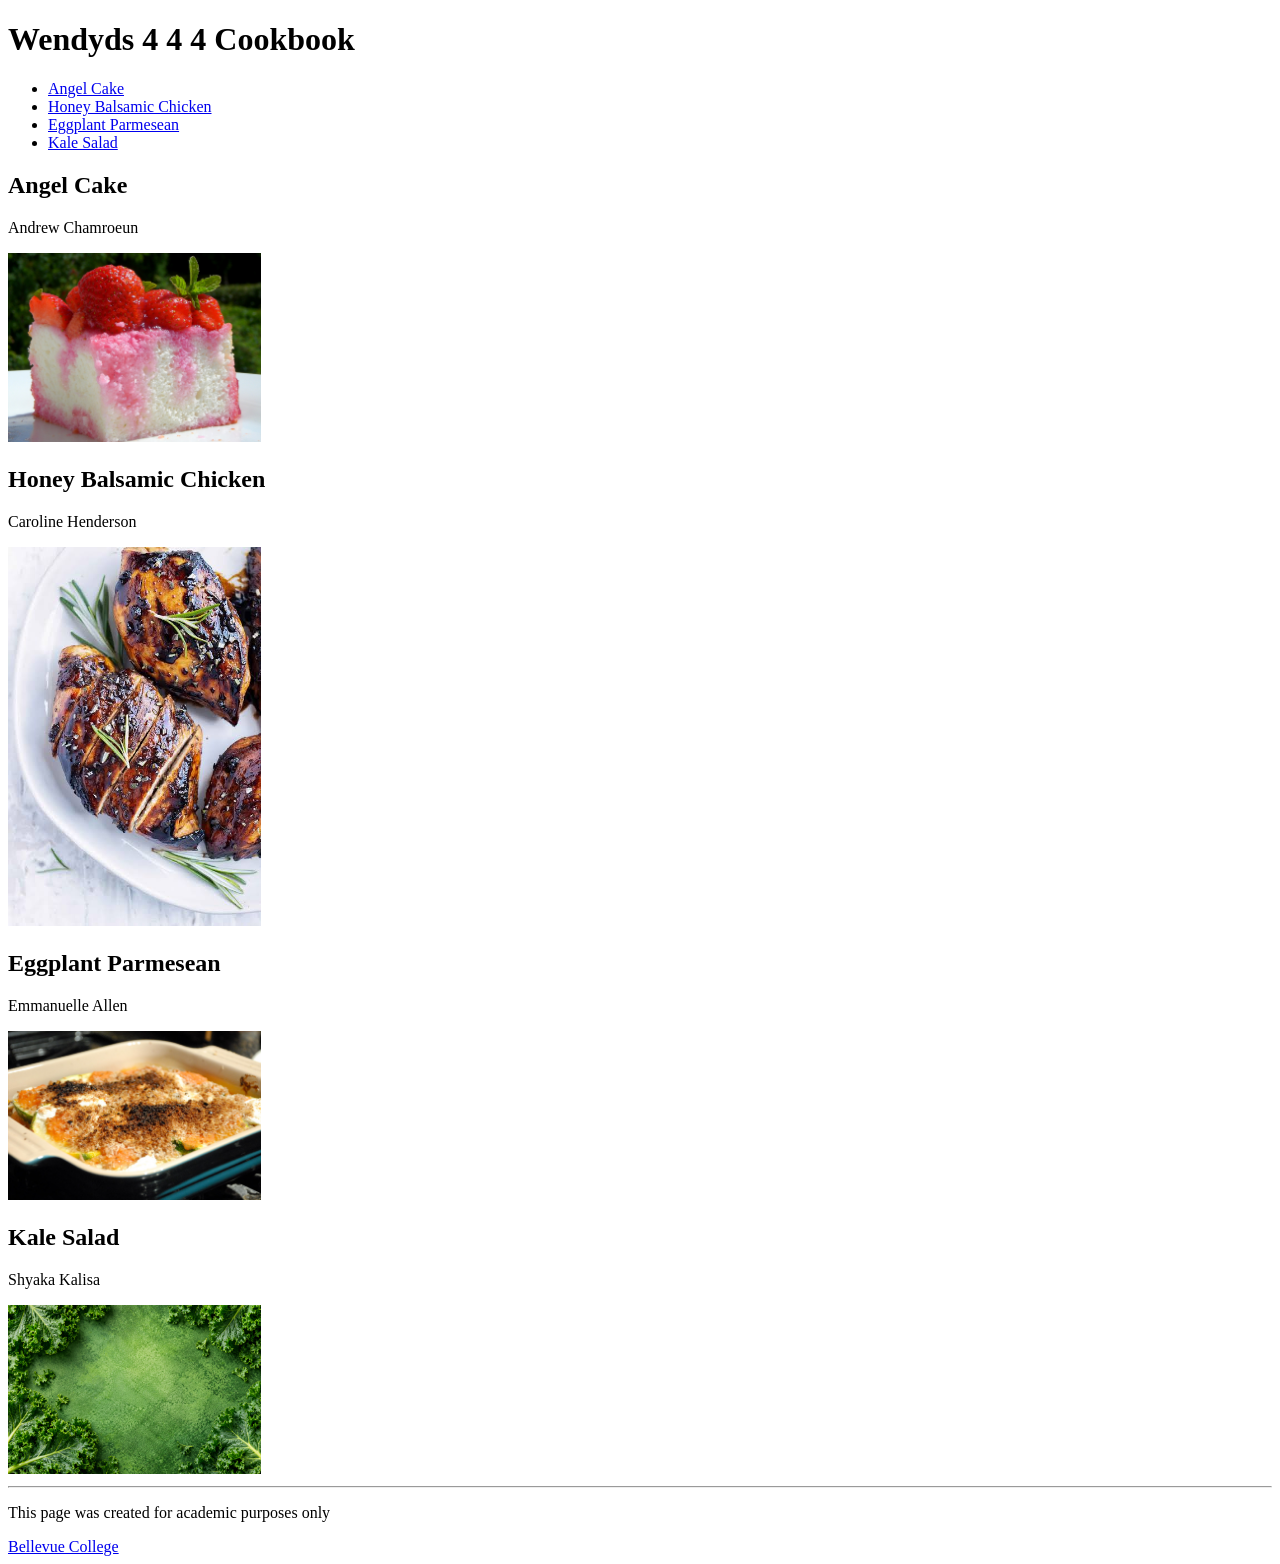
==== index.html @ 0011751c "made image width to 20%" ====
<!DOCTYPE html>
<html lang="en">
<head>
    <meta charset="UTF-8">
    <meta name="viewport" content="width=device-width, initial-scale=1.0, shrink-to-fit=no">
    <title>Wendys 4 4 4 Cookbook</title>
    <meta name="author" content="Wendys 4 4 4">
    <link rel="stylesheet" href="css/index-style.css">
</head>
<body>
    <header>
    <h1>Wendyds 4 4 4 Cookbook</h1>
    <nav>
        <ul id="navbar">
            <li><a href="html/a-angel-cake.html">Angel Cake</a></li>
            <li><a href="./html/c-chicken.html">Honey Balsamic Chicken</a></li>
            <li><a href="./html/e-eggplant.html">Eggplant Parmesean</a></li>
            <li><a href="./html/s-kale.html">Kale Salad</a></li>
        </ul>
    </nav>
    </header>
    <main>
        <!--Andrew-->
        <section class="home-section">
            <h2 class="home-recipe-heading">Angel Cake</h2>
            <p class="home-author-paragraph">Andrew Chamroeun</p>
            <img src="images/angel-cake-images/AngelFoodCake.jpg" alt="Image of Angel Cake ">

        </section>
        <!--Caroline-->
        <section class="home-section">
            <h2 class="home-recipe-heading">Honey Balsamic Chicken</h2>
            <p class="home-author-paragraph">Caroline Henderson</p>
            <img src="images/chicken-images/hero-img.jpg" alt="Image of honey balsamic chicken on a plate">

        </section>
        <!--Emmanuelle-->
        <section class="home-section">
            <h2 class="home-recipe-heading">Eggplant Parmesean</h2>
            <p class="home-author-paragraph">Emmanuelle Allen</p>
            <img src="./images/eggplant-images/eggplant-parmesean.jpg" alt="A picture of finished Eggplant Parmesean in a white and blue casserole dish on a dark background">

        </section>
        <!--Shyaka-->
        <section class="home-section">
            <h2 class="home-recipe-heading">Kale Salad</h2>
            <p class="home-author-paragraph">Shyaka Kalisa</p>
            <img src="./images/kale-images/kale-salad.jpg" alt="Alt text">
        </section>
    </main>
    <hr>
    <footer>
    <p>This page was created for academic purposes only</p>
    <a href="https://www.bellevuecollege.edu/">Bellevue College</a>
    </footer>
</body>
</html>
---- css/index-style.css ----
/* 
This should be the index style sheet. Name your css however you wish. 

Don't forget to rename your filepath for rel in the html head.
*/
*::before,*::after{
    box-sizing: border-box;
}
img{
    width: 20%;
}
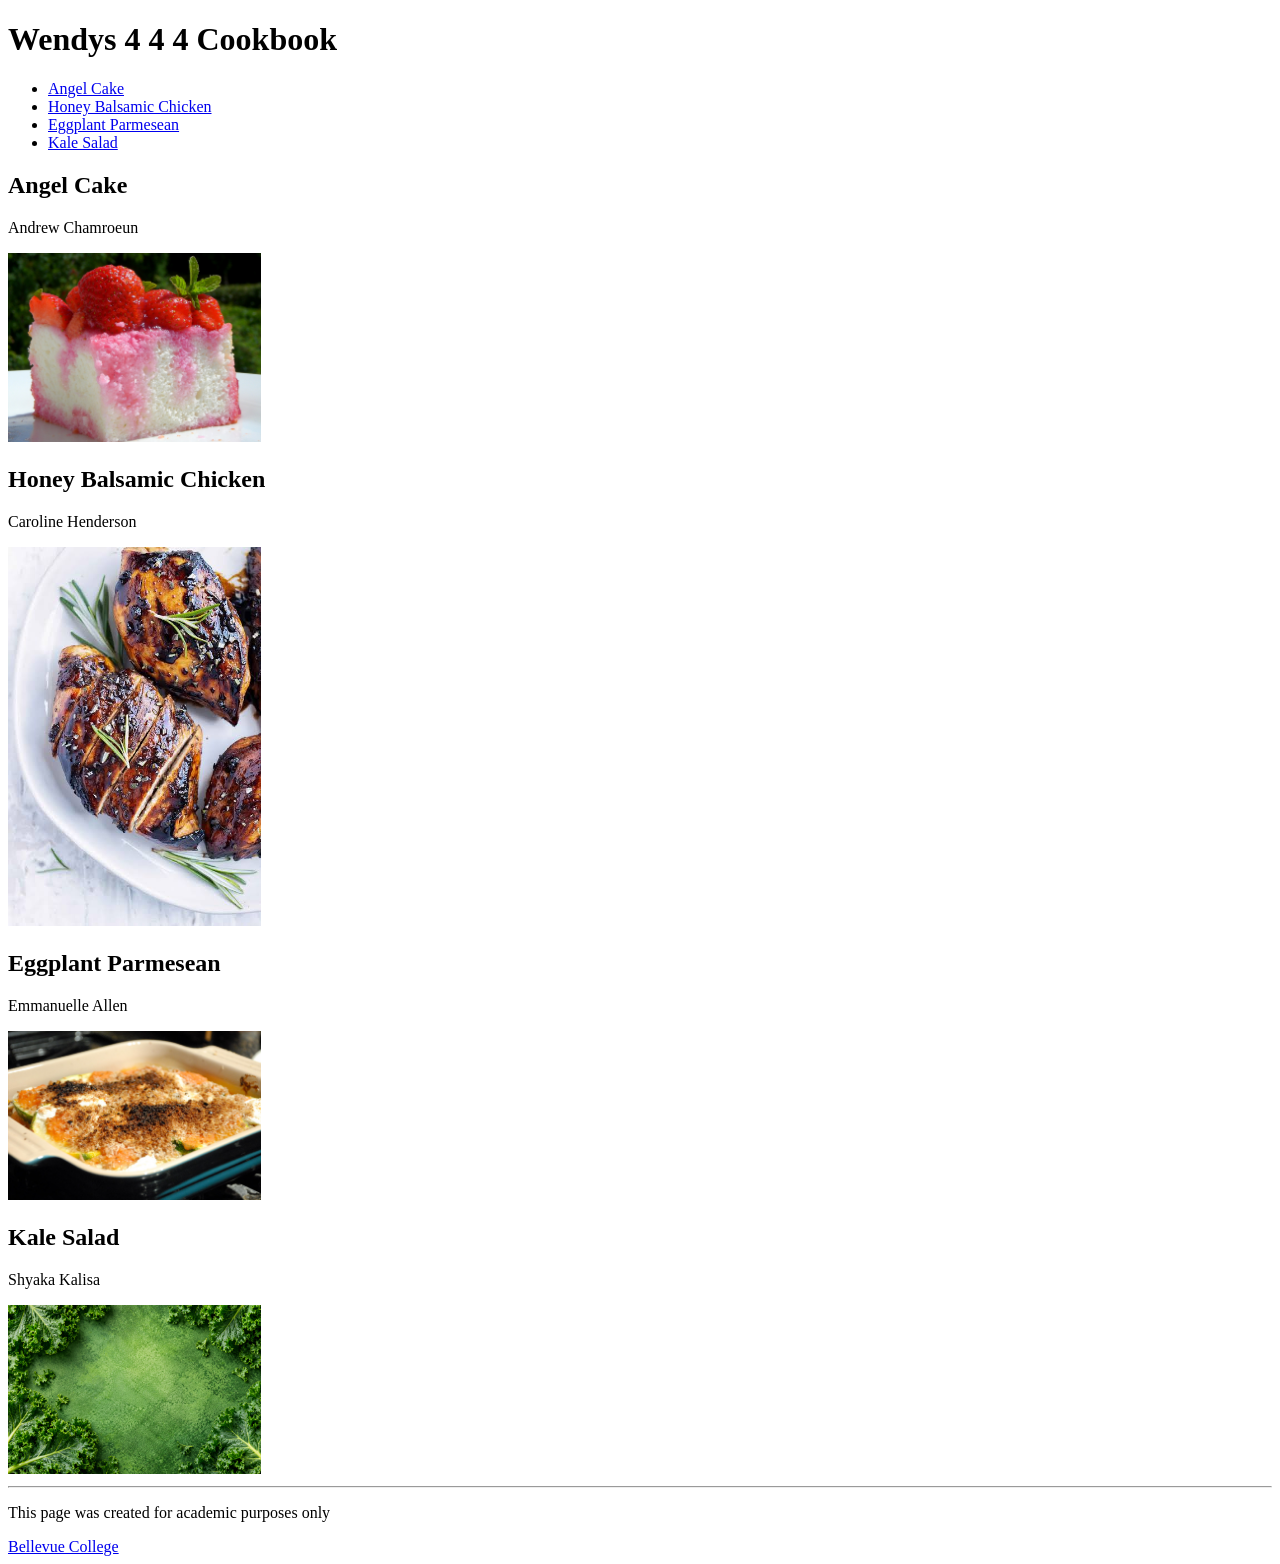
==== commit ecb27788: "fixed typo in h1" ====
--- a/index.html
+++ b/index.html
@@ -9,7 +9,7 @@
 </head>
 <body>
     <header>
-    <h1>Wendyds 4 4 4 Cookbook</h1>
+    <h1>Wendys 4 4 4 Cookbook</h1>
     <nav>
         <ul id="navbar">
             <li><a href="html/a-angel-cake.html">Angel Cake</a></li>
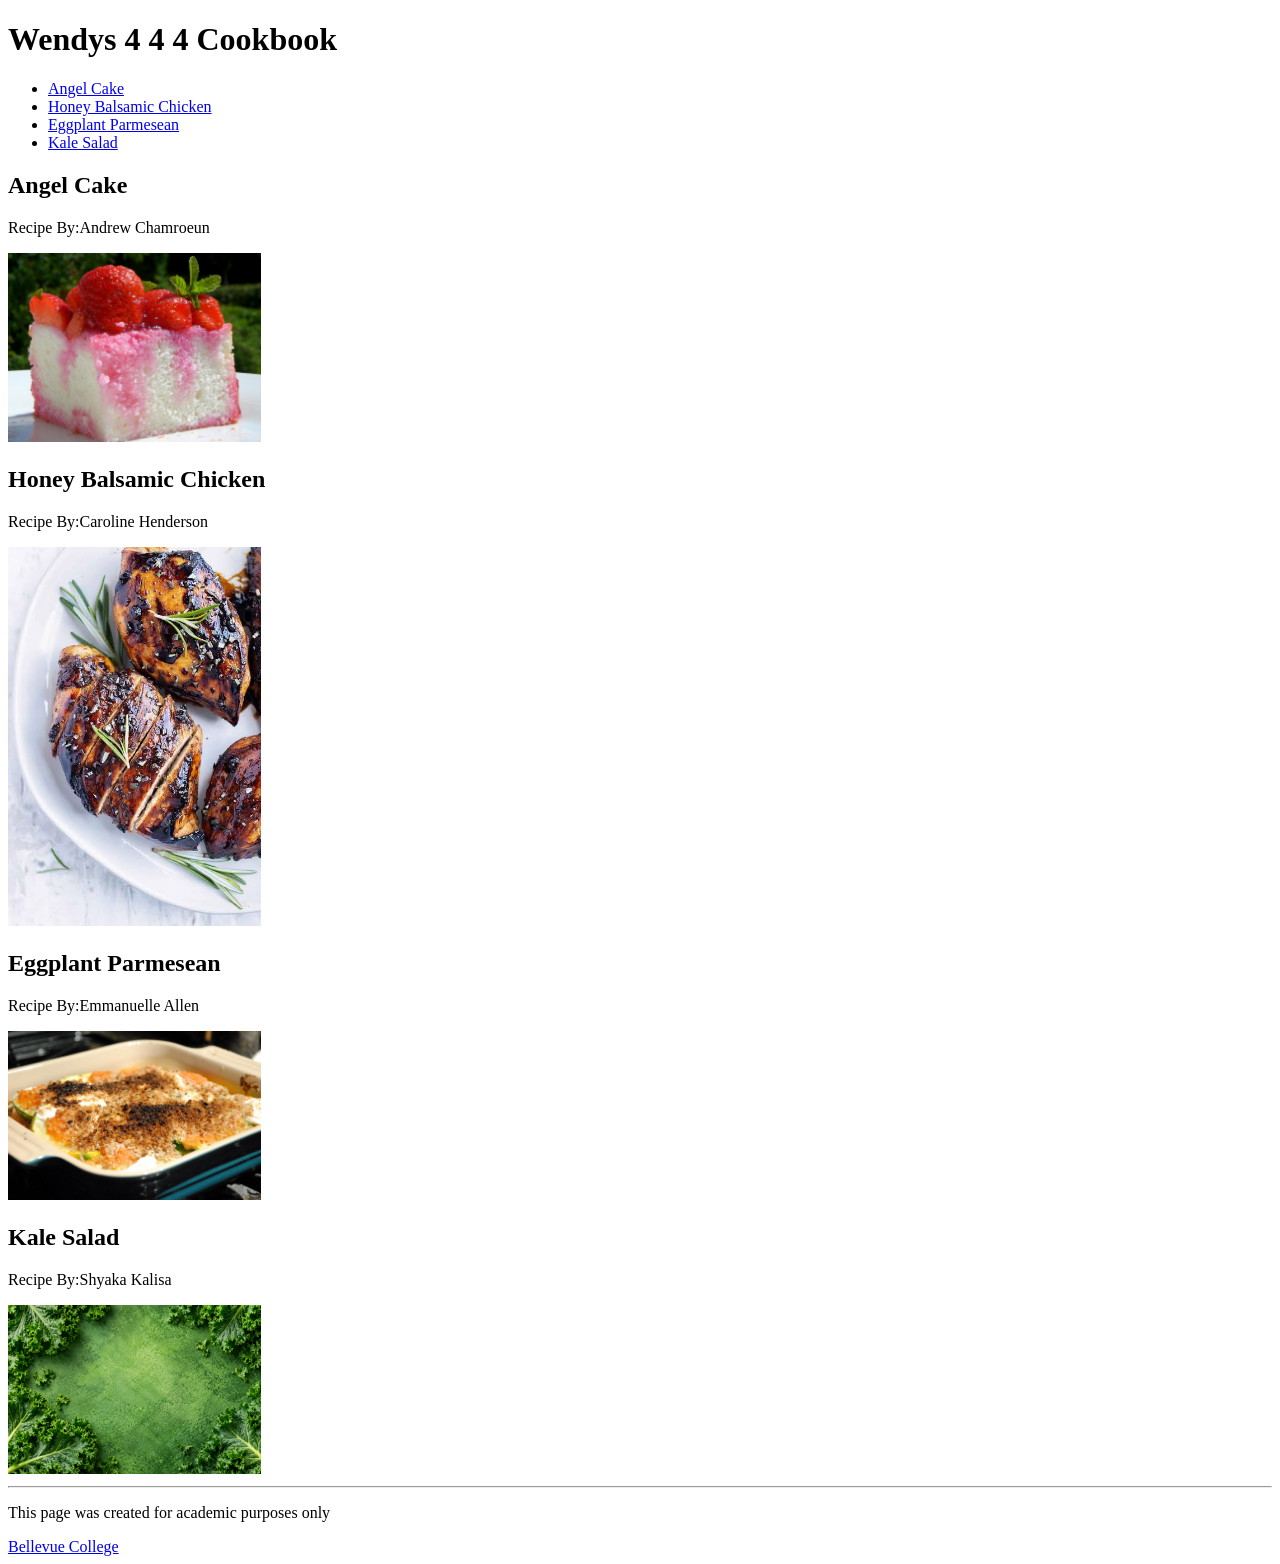
==== commit 9f5c7bc7: "added recipe by" ====
--- a/index.html
+++ b/index.html
@@ -23,28 +23,28 @@
         <!--Andrew-->
         <section class="home-section">
             <h2 class="home-recipe-heading">Angel Cake</h2>
-            <p class="home-author-paragraph">Andrew Chamroeun</p>
+            <p class="home-author-paragraph">Recipe By:Andrew Chamroeun</p>
             <img src="images/angel-cake-images/AngelFoodCake.jpg" alt="Image of Angel Cake ">
 
         </section>
         <!--Caroline-->
         <section class="home-section">
             <h2 class="home-recipe-heading">Honey Balsamic Chicken</h2>
-            <p class="home-author-paragraph">Caroline Henderson</p>
+            <p class="home-author-paragraph">Recipe By:Caroline Henderson</p>
             <img src="images/chicken-images/hero-img.jpg" alt="Image of honey balsamic chicken on a plate">
 
         </section>
         <!--Emmanuelle-->
         <section class="home-section">
             <h2 class="home-recipe-heading">Eggplant Parmesean</h2>
-            <p class="home-author-paragraph">Emmanuelle Allen</p>
+            <p class="home-author-paragraph">Recipe By:Emmanuelle Allen</p>
             <img src="./images/eggplant-images/eggplant-parmesean.jpg" alt="A picture of finished Eggplant Parmesean in a white and blue casserole dish on a dark background">
 
         </section>
         <!--Shyaka-->
         <section class="home-section">
             <h2 class="home-recipe-heading">Kale Salad</h2>
-            <p class="home-author-paragraph">Shyaka Kalisa</p>
+            <p class="home-author-paragraph">Recipe By:Shyaka Kalisa</p>
             <img src="./images/kale-images/kale-salad.jpg" alt="Alt text">
         </section>
     </main>
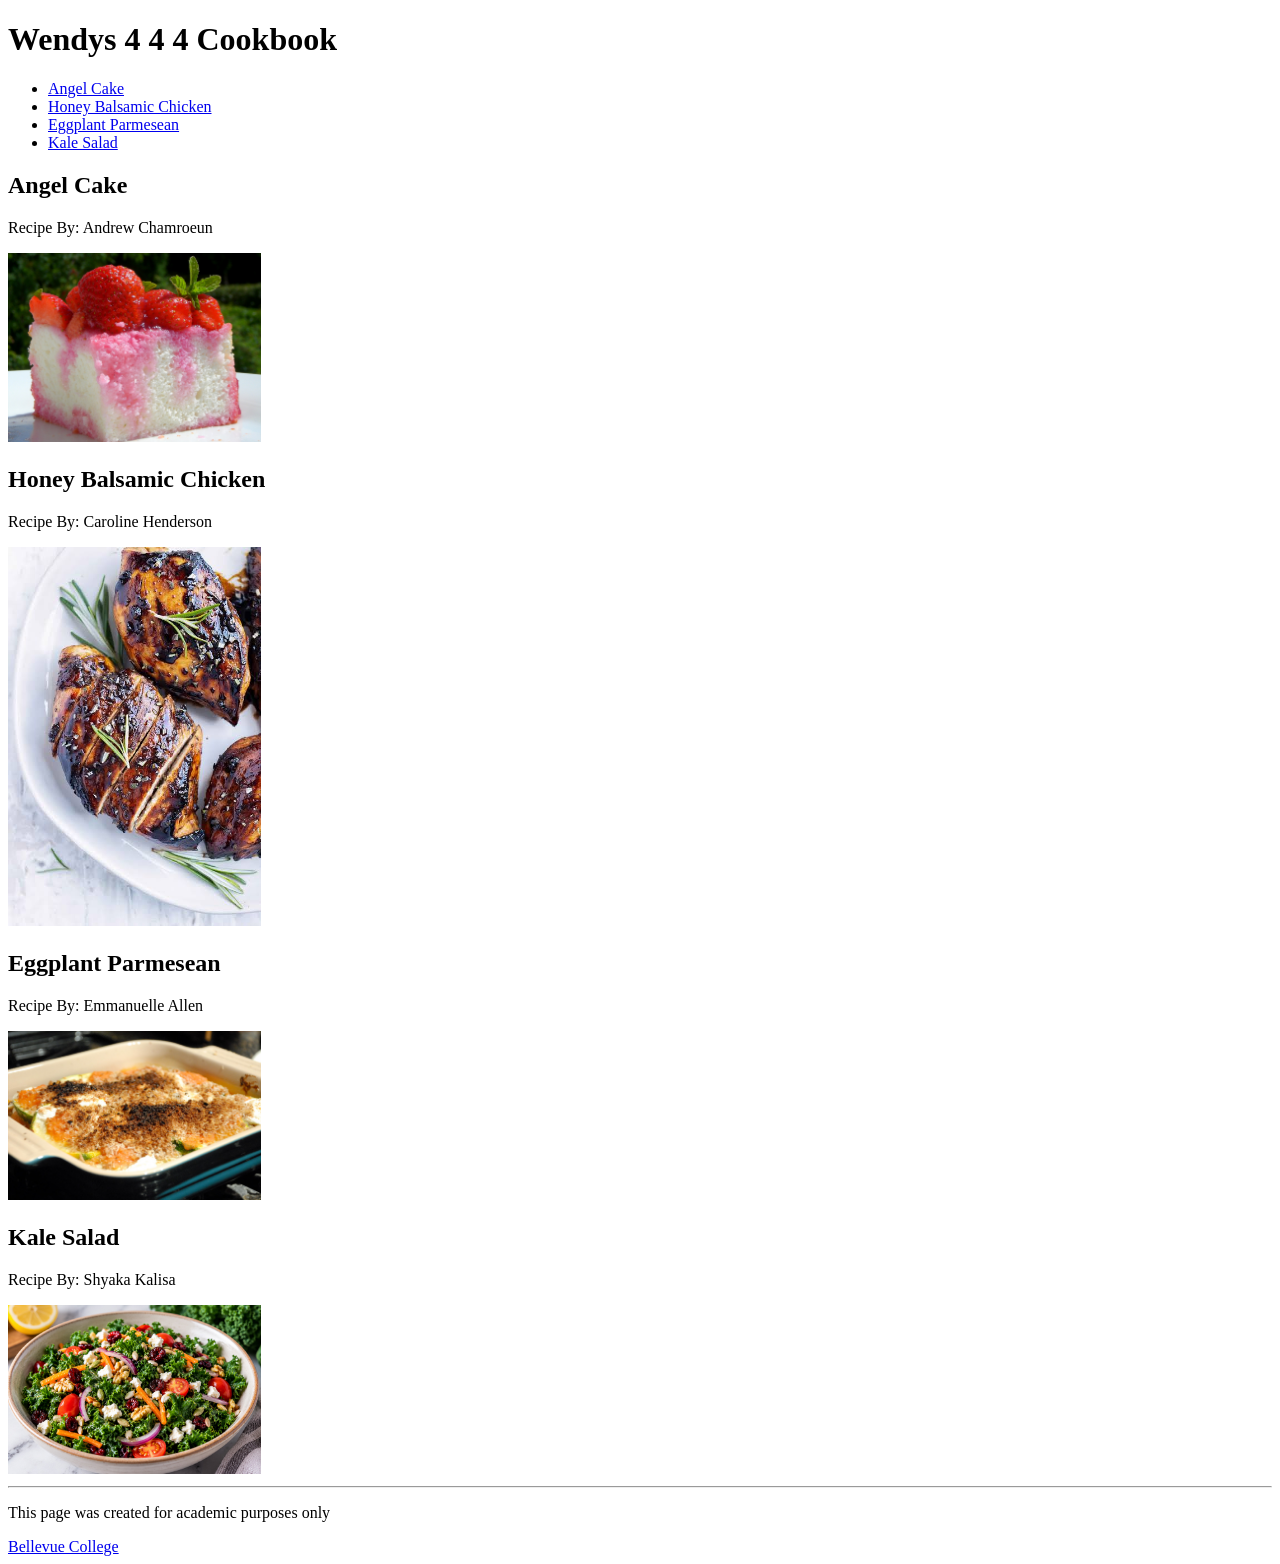
==== commit 6f96650b: "changed kale salad image" ====
--- a/index.html
+++ b/index.html
@@ -23,29 +23,29 @@
         <!--Andrew-->
         <section class="home-section">
             <h2 class="home-recipe-heading">Angel Cake</h2>
-            <p class="home-author-paragraph">Recipe By:Andrew Chamroeun</p>
+            <p class="home-author-paragraph">Recipe By: Andrew Chamroeun</p>
             <img src="images/angel-cake-images/AngelFoodCake.jpg" alt="Image of Angel Cake ">
 
         </section>
         <!--Caroline-->
         <section class="home-section">
             <h2 class="home-recipe-heading">Honey Balsamic Chicken</h2>
-            <p class="home-author-paragraph">Recipe By:Caroline Henderson</p>
+            <p class="home-author-paragraph">Recipe By: Caroline Henderson</p>
             <img src="images/chicken-images/hero-img.jpg" alt="Image of honey balsamic chicken on a plate">
 
         </section>
         <!--Emmanuelle-->
         <section class="home-section">
             <h2 class="home-recipe-heading">Eggplant Parmesean</h2>
-            <p class="home-author-paragraph">Recipe By:Emmanuelle Allen</p>
+            <p class="home-author-paragraph">Recipe By: Emmanuelle Allen</p>
             <img src="./images/eggplant-images/eggplant-parmesean.jpg" alt="A picture of finished Eggplant Parmesean in a white and blue casserole dish on a dark background">
 
         </section>
         <!--Shyaka-->
         <section class="home-section">
             <h2 class="home-recipe-heading">Kale Salad</h2>
-            <p class="home-author-paragraph">Recipe By:Shyaka Kalisa</p>
-            <img src="./images/kale-images/kale-salad.jpg" alt="Alt text">
+            <p class="home-author-paragraph">Recipe By: Shyaka Kalisa</p>
+            <img src="./images/kale-images/kale-background.jpg" alt="Alt text">
         </section>
     </main>
     <hr>
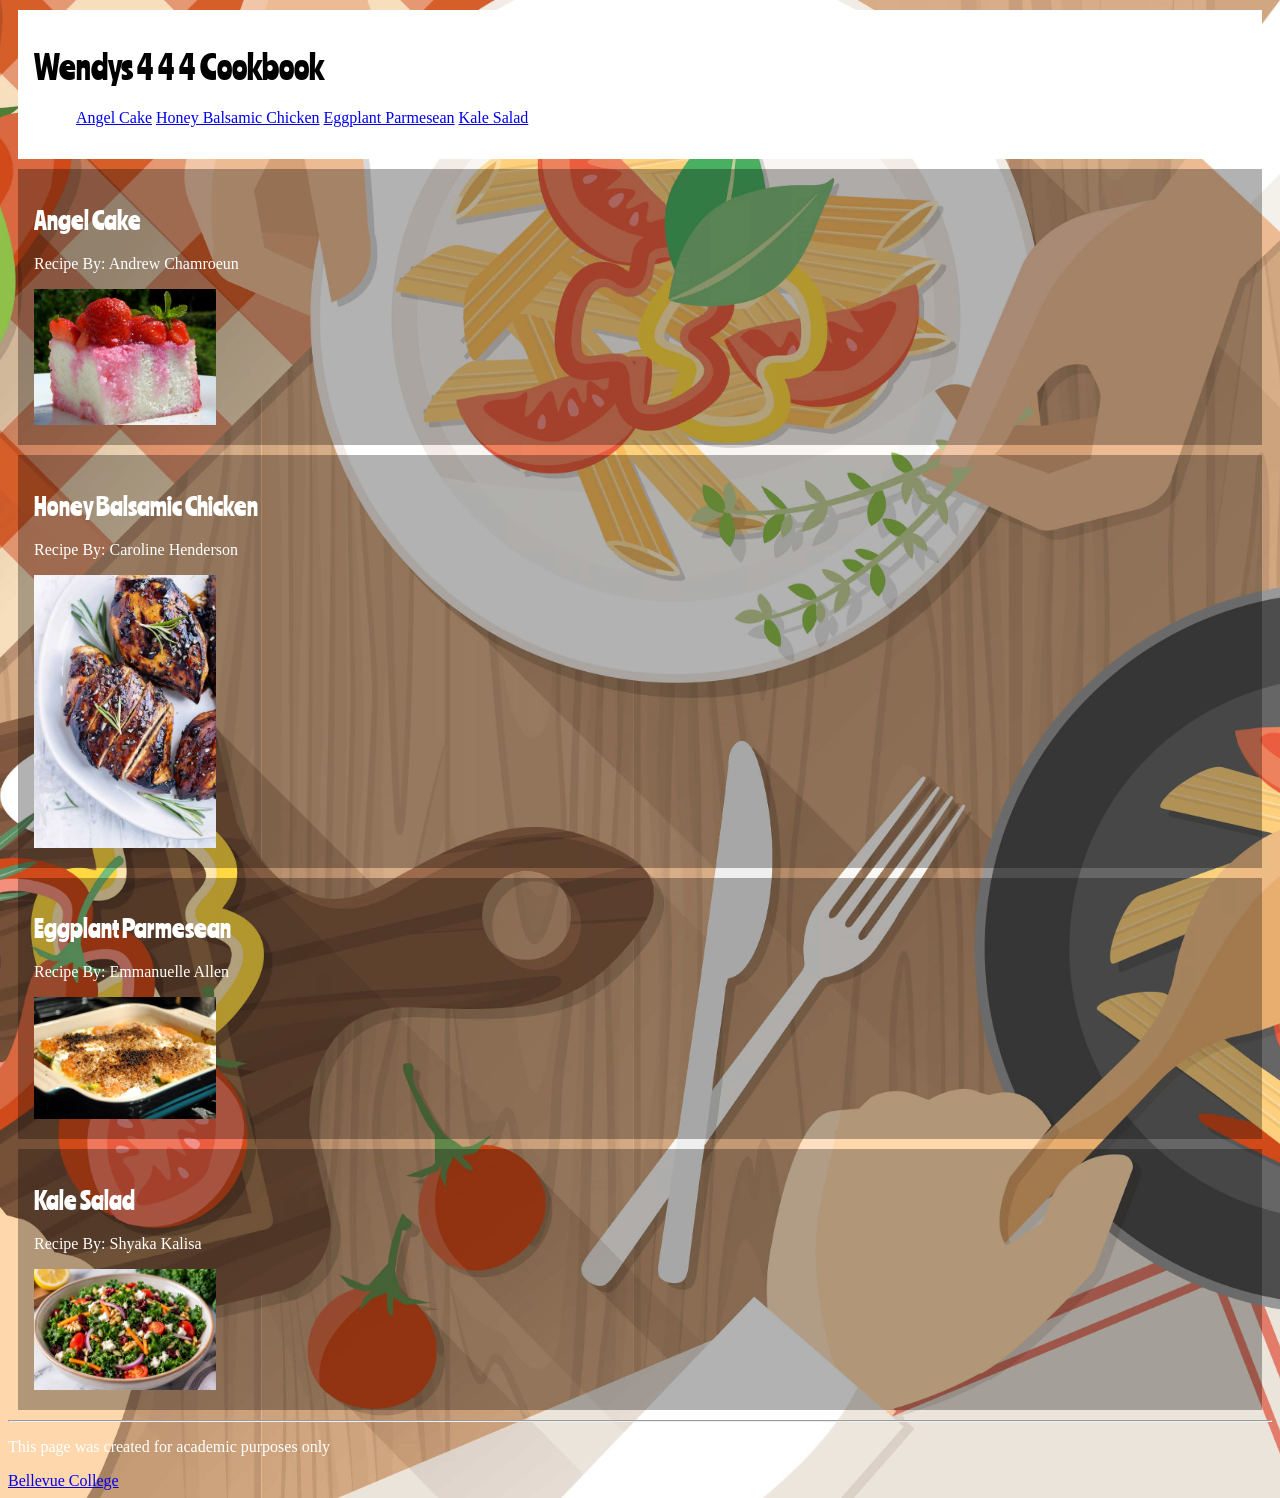
==== commit 3676cd9c: "added bg image, and some style elements" ====
--- a/index.html
+++ b/index.html
@@ -6,6 +6,9 @@
     <title>Wendys 4 4 4 Cookbook</title>
     <meta name="author" content="Wendys 4 4 4">
     <link rel="stylesheet" href="css/index-style.css">
+    <link rel="preconnect" href="https://fonts.googleapis.com">
+<link rel="preconnect" href="https://fonts.gstatic.com" crossorigin>
+<link href="https://fonts.googleapis.com/css2?family=Ranchers&display=swap" rel="stylesheet">
 </head>
 <body>
     <header>
--- a/css/index-style.css
+++ b/css/index-style.css
@@ -6,6 +6,40 @@
 *::before,*::after{
     box-sizing: border-box;
 }
+body{
+    background-image:url("../images/index-images/background.jpg");
+    background-repeat: no-repeat;
+    background-size: cover;
+    background-position: center;
+    color:#fff;
+}
+h1{
+    color:black;
+     font-family: "Ranchers", sans-serif;
+  font-weight: 400;
+  font-style: normal;
+}
+h2{
+    font-family: "Ranchers", sans-serif;
+  font-weight: 400;
+  font-style: normal;
+  color:#fff
+}
+nav ul{
+    display: flex;
+    list-style-type: none;
+}
+nav ul li{
+    margin: 0 2px;
+}
 img{
-    width: 20%;
+    width: 15%;
+}
+section,header{
+    background-color:rgba(0,0,0,.3);
+    padding:1rem;
+    margin:10px;
+}
+header{
+    background-color: #fff;
 }
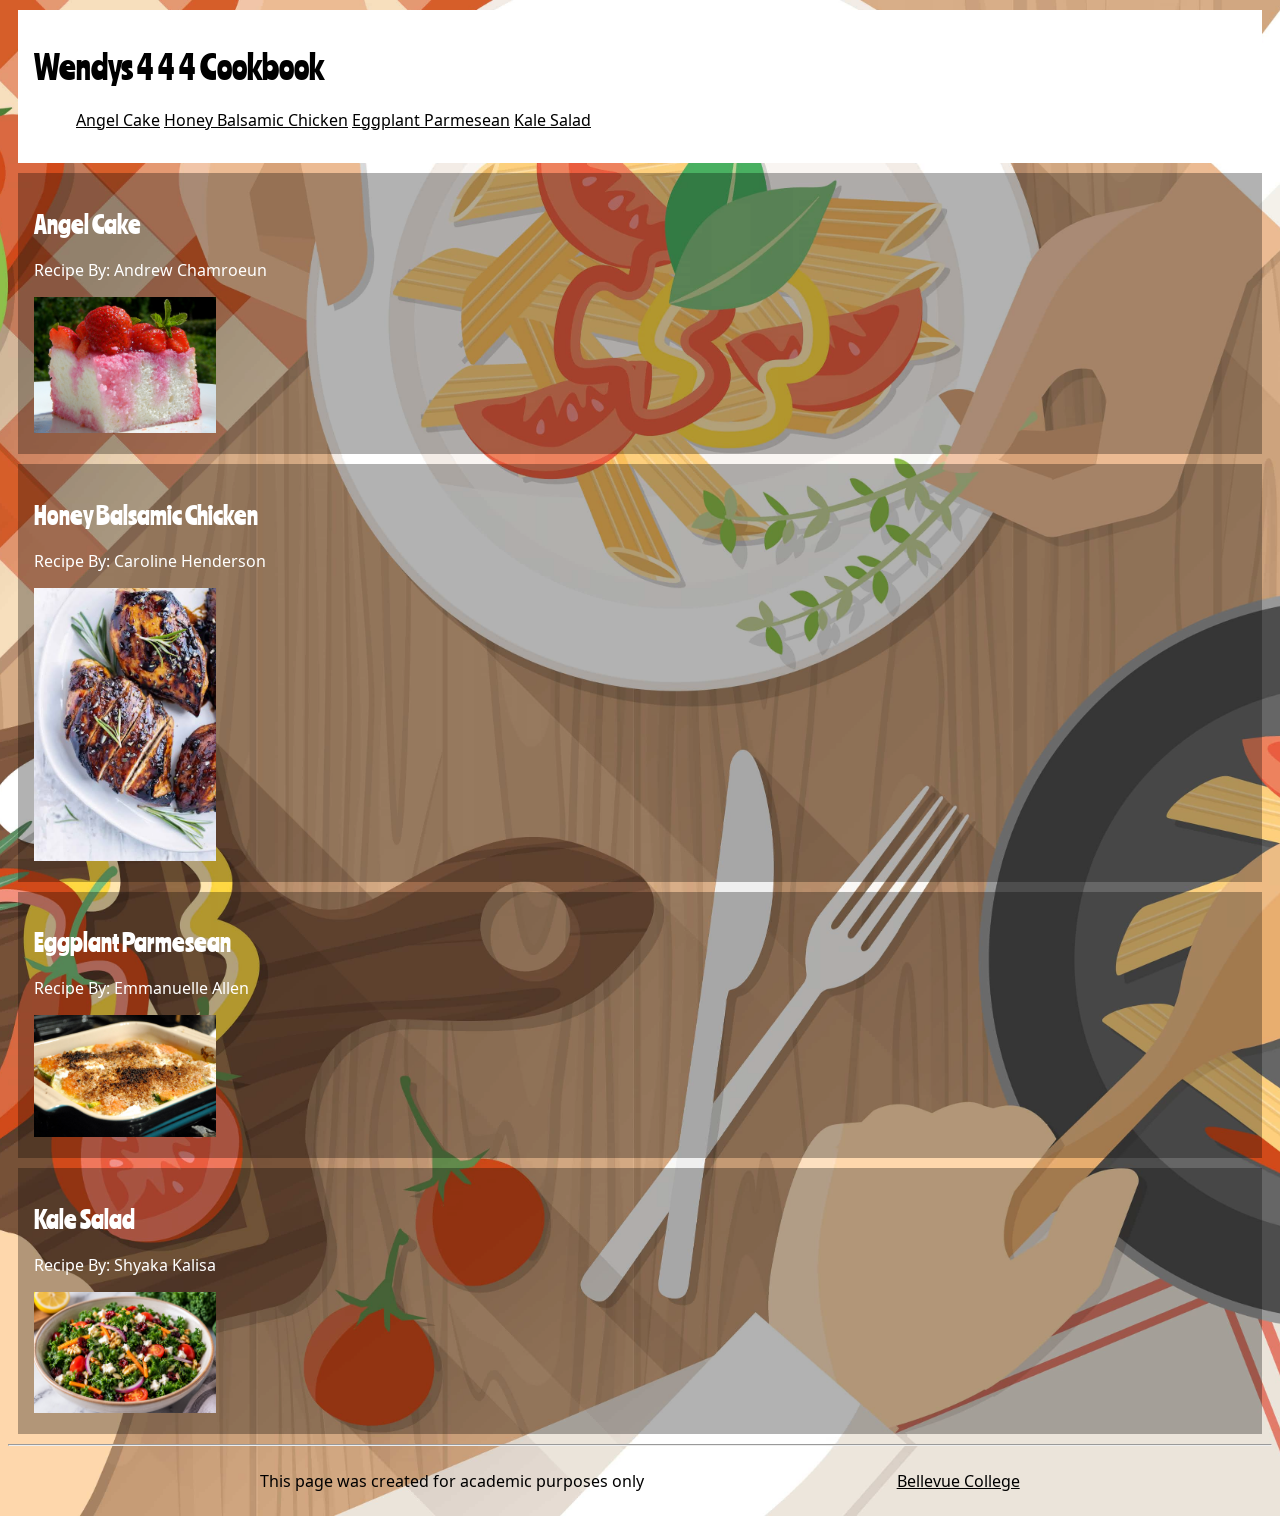
==== commit 0d114b59: "fixed footer" ====
--- a/index.html
+++ b/index.html
@@ -8,7 +8,7 @@
     <link rel="stylesheet" href="css/index-style.css">
     <link rel="preconnect" href="https://fonts.googleapis.com">
 <link rel="preconnect" href="https://fonts.gstatic.com" crossorigin>
-<link href="https://fonts.googleapis.com/css2?family=Ranchers&display=swap" rel="stylesheet">
+<link href="https://fonts.googleapis.com/css2?family=Noto+Sans+Linear+B&family=Ranchers&display=swap" rel="stylesheet">
 </head>
 <body>
     <header>
@@ -54,7 +54,7 @@
     <hr>
     <footer>
     <p>This page was created for academic purposes only</p>
-    <a href="https://www.bellevuecollege.edu/">Bellevue College</a>
+   <p><a href="https://www.bellevuecollege.edu/">Bellevue College</a></p>
     </footer>
 </body>
 </html>
--- a/css/index-style.css
+++ b/css/index-style.css
@@ -12,6 +12,12 @@
     background-size: cover;
     background-position: center;
     color:#fff;
+    font-family: "Noto Sans Linear B", sans-serif;
+  font-weight: 400;
+  font-style: normal;
+}
+a,a:visited{
+    color:black;
 }
 h1{
     color:black;
@@ -42,4 +48,11 @@
 }
 header{
     background-color: #fff;
+}
+footer{
+    display: flex;
+    justify-content: space-evenly;
+}
+footer p{
+    color: black;
 }
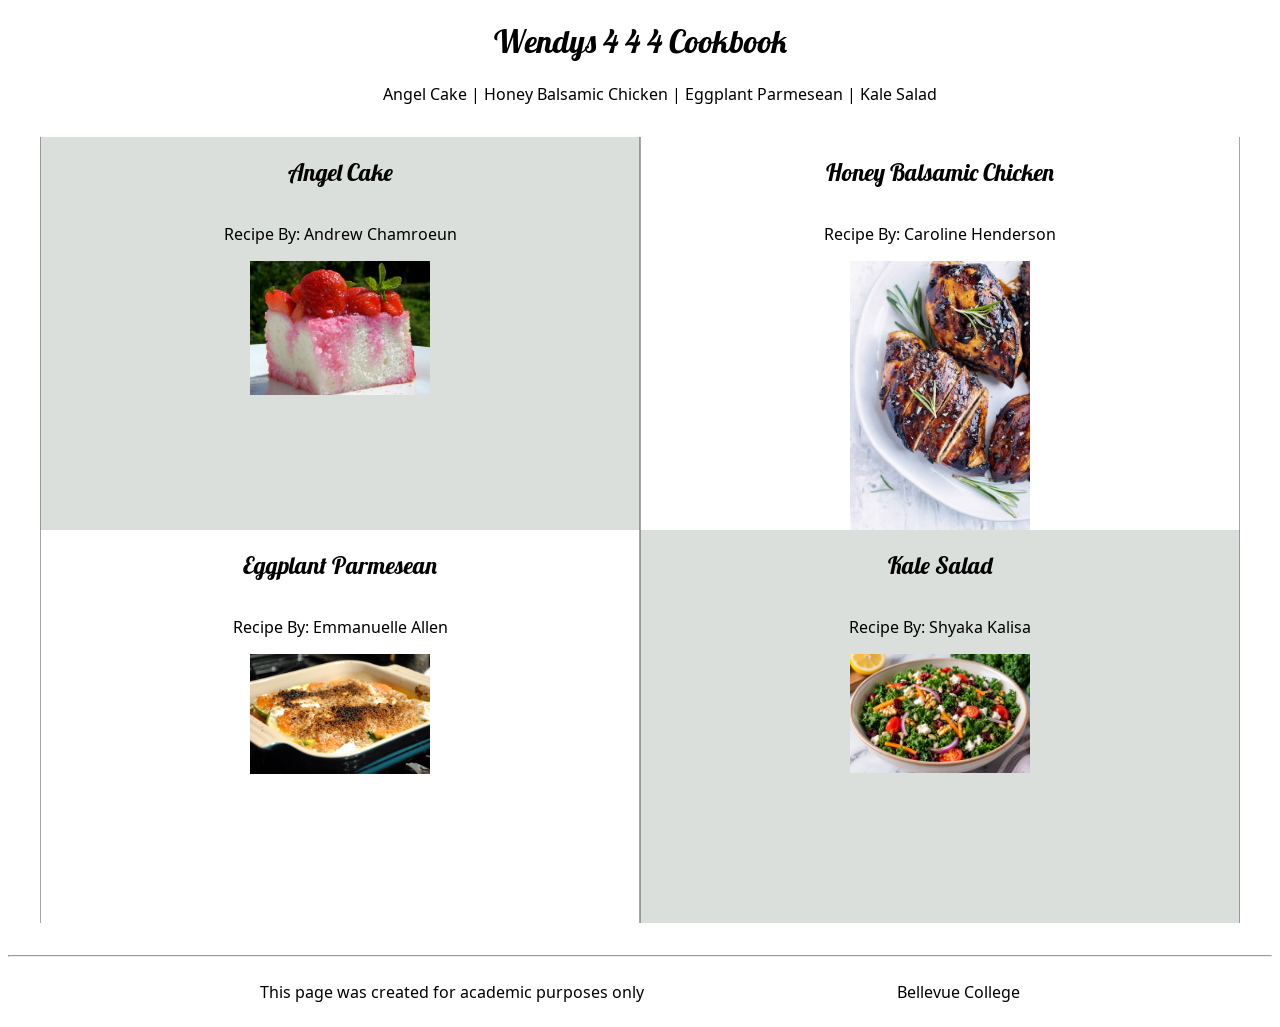
==== commit 6cb3a297: "changed desgin" ====
--- a/index.html
+++ b/index.html
@@ -6,25 +6,25 @@
     <title>Wendys 4 4 4 Cookbook</title>
     <meta name="author" content="Wendys 4 4 4">
     <link rel="stylesheet" href="css/index-style.css">
-    <link rel="preconnect" href="https://fonts.googleapis.com">
+  <link rel="preconnect" href="https://fonts.googleapis.com">
 <link rel="preconnect" href="https://fonts.gstatic.com" crossorigin>
-<link href="https://fonts.googleapis.com/css2?family=Noto+Sans+Linear+B&family=Ranchers&display=swap" rel="stylesheet">
+<link href="https://fonts.googleapis.com/css2?family=Lobster&family=Noto+Sans+Linear+B&family=Noto+Sans+Mandaic&display=swap" rel="stylesheet">
 </head>
 <body>
     <header>
     <h1>Wendys 4 4 4 Cookbook</h1>
     <nav>
         <ul id="navbar">
-            <li><a href="html/a-angel-cake.html">Angel Cake</a></li>
-            <li><a href="./html/c-chicken.html">Honey Balsamic Chicken</a></li>
-            <li><a href="./html/e-eggplant.html">Eggplant Parmesean</a></li>
+            <li><a href="html/a-angel-cake.html">Angel Cake |</a></li>
+            <li><a href="./html/c-chicken.html">Honey Balsamic Chicken |</a></li>
+            <li><a href="./html/e-eggplant.html">Eggplant Parmesean |</a></li>
             <li><a href="./html/s-kale.html">Kale Salad</a></li>
         </ul>
     </nav>
     </header>
     <main>
         <!--Andrew-->
-        <section class="home-section">
+        <section class="home-section accent">
             <h2 class="home-recipe-heading">Angel Cake</h2>
             <p class="home-author-paragraph">Recipe By: Andrew Chamroeun</p>
             <img src="images/angel-cake-images/AngelFoodCake.jpg" alt="Image of Angel Cake ">
@@ -45,7 +45,7 @@
 
         </section>
         <!--Shyaka-->
-        <section class="home-section">
+        <section class="home-section accent">
             <h2 class="home-recipe-heading">Kale Salad</h2>
             <p class="home-author-paragraph">Recipe By: Shyaka Kalisa</p>
             <img src="./images/kale-images/kale-background.jpg" alt="Alt text">
--- a/css/index-style.css
+++ b/css/index-style.css
@@ -6,7 +6,7 @@
 *::before,*::after{
     box-sizing: border-box;
 }
-body{
+/* body{
     background-image:url("../images/index-images/background.jpg");
     background-repeat: no-repeat;
     background-size: cover;
@@ -31,13 +31,7 @@
   font-style: normal;
   color:#fff
 }
-nav ul{
-    display: flex;
-    list-style-type: none;
-}
-nav ul li{
-    margin: 0 2px;
-}
+
 img{
     width: 15%;
 }
@@ -47,12 +41,69 @@
     margin:10px;
 }
 header{
-    background-color: #fff;
+    background-color: #ffffff;
+}
+
+footer p{
+    color: black;
+} */
+ body{
+  font-family: "Noto Sans Linear B", sans-serif;
+  font-weight: 300;
+  font-style: normal;
+}
+
+ h1{
+    text-align: center;
+     font-family: "Lobster", sans-serif;
+  font-weight: 400;
+  font-style: normal;
+ }
+ h2{
+    font-family: "Lobster", sans-serif;
+  font-weight: 400;
+  font-style: normal;
+ }
+ img{
+    width: 30%;
+ }
+ nav ul{
+    display: flex;
+    list-style-type: none;
+    justify-content: center;
+    
+}
+nav ul li{
+    margin: 0 2px;
+    text-align: center;
+}
+a,a:visited{
+    color:black;
+    text-decoration: none;
+}
+a:hover{
+    color:rgb(8, 34, 8);
+    font-weight: bold;
+}
+main{
+    display: grid;
+    grid-template-columns: repeat(2,1fr);
+    grid-template-rows: repeat(2,1fr);
+    /* background-color: rgb(184, 184, 221); */
+    justify-content: center;
+    margin:2rem;
+}
+section{
+    border-left: 1px solid rgba(97, 96, 96, 0.555);
+    border-right: 1px solid rgba(97, 96, 96, 0.555);
+    display: flex;
+    flex-direction: column;
+    align-items: center;
 }
 footer{
     display: flex;
     justify-content: space-evenly;
 }
-footer p{
-    color: black;
+.accent{
+    background-color: rgba(8, 34, 8, 0.144);
 }
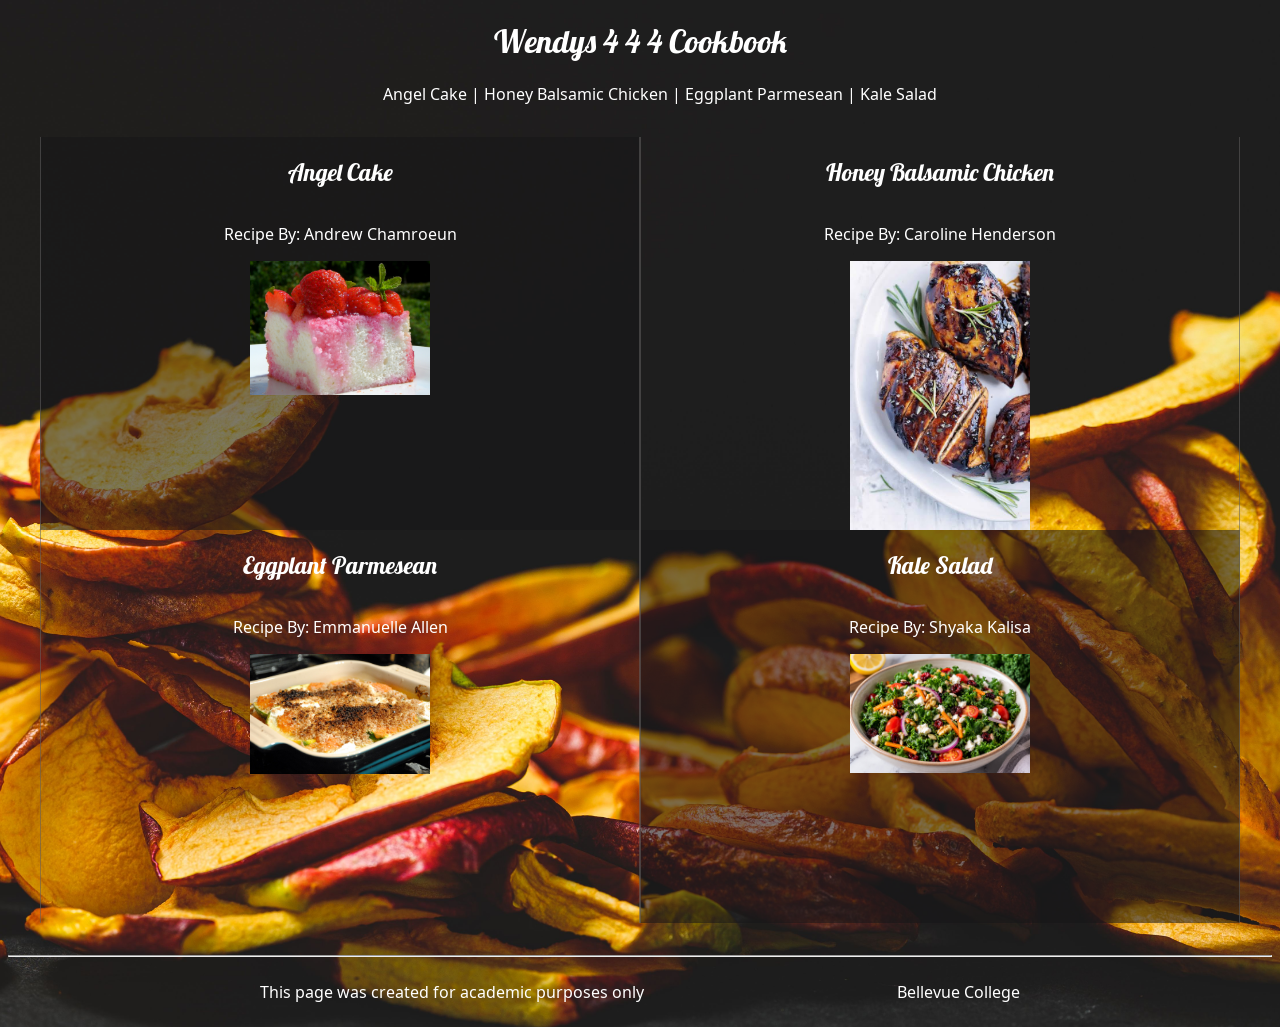
==== commit 9f46ccee: "beautifies index.html" ====
--- a/index.html
+++ b/index.html
@@ -3,13 +3,16 @@
 <head>
     <meta charset="UTF-8">
     <meta name="viewport" content="width=device-width, initial-scale=1.0, shrink-to-fit=no">
+    <meta name="author" content="Wendys 4 4 4">
+
     <title>Wendys 4 4 4 Cookbook</title>
-    <meta name="author" content="Wendys 4 4 4">
+
     <link rel="stylesheet" href="css/index-style.css">
-  <link rel="preconnect" href="https://fonts.googleapis.com">
-<link rel="preconnect" href="https://fonts.gstatic.com" crossorigin>
-<link href="https://fonts.googleapis.com/css2?family=Lobster&family=Noto+Sans+Linear+B&family=Noto+Sans+Mandaic&display=swap" rel="stylesheet">
+    <link rel="preconnect" href="https://fonts.googleapis.com">
+    <link rel="preconnect" href="https://fonts.gstatic.com" crossorigin>
+    <link href="https://fonts.googleapis.com/css2?family=Lobster&family=Noto+Sans+Linear+B&family=Noto+Sans+Mandaic&display=swap" rel="stylesheet">
 </head>
+
 <body>
     <header>
     <h1>Wendys 4 4 4 Cookbook</h1>
@@ -22,6 +25,7 @@
         </ul>
     </nav>
     </header>
+
     <main>
         <!--Andrew-->
         <section class="home-section accent">
@@ -51,10 +55,12 @@
             <img src="./images/kale-images/kale-background.jpg" alt="Alt text">
         </section>
     </main>
+    
     <hr>
     <footer>
     <p>This page was created for academic purposes only</p>
    <p><a href="https://www.bellevuecollege.edu/">Bellevue College</a></p>
     </footer>
 </body>
+
 </html>
--- a/css/index-style.css
+++ b/css/index-style.css
@@ -6,7 +6,7 @@
 *::before,*::after{
     box-sizing: border-box;
 }
-/* body{
+ body{
     background-image:url("../images/index-images/background.jpg");
     background-repeat: no-repeat;
     background-size: cover;
@@ -16,6 +16,7 @@
   font-weight: 400;
   font-style: normal;
 }
+/*
 a,a:visited{
     color:black;
 }
@@ -51,6 +52,7 @@
   font-family: "Noto Sans Linear B", sans-serif;
   font-weight: 300;
   font-style: normal;
+  color:#fff;
 }
 
  h1{
@@ -78,18 +80,16 @@
     text-align: center;
 }
 a,a:visited{
-    color:black;
     text-decoration: none;
+    color: #fff;
 }
 a:hover{
-    color:rgb(8, 34, 8);
     font-weight: bold;
 }
 main{
     display: grid;
     grid-template-columns: repeat(2,1fr);
     grid-template-rows: repeat(2,1fr);
-    /* background-color: rgb(184, 184, 221); */
     justify-content: center;
     margin:2rem;
 }
@@ -105,5 +105,8 @@
     justify-content: space-evenly;
 }
 .accent{
-    background-color: rgba(8, 34, 8, 0.144);
-}+    background-color:#f9f9fd1f;
+}
+.accent{
+    background-color:#1616188e;
+}
